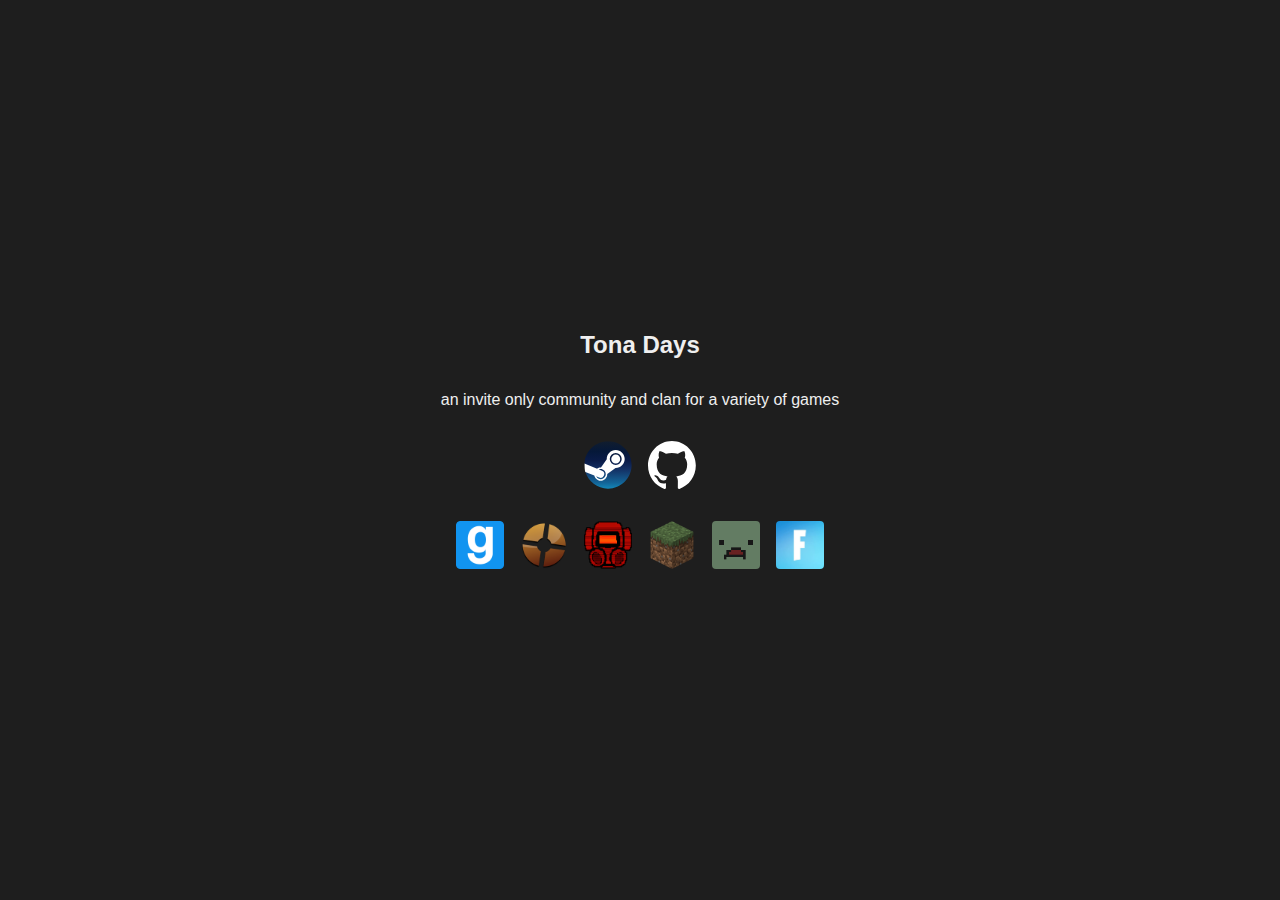
==== src/index.html @ 82498f34 "Create index page" ====
<!DOCTYPE html>
<html lang="en">

<head>
    <meta charset="UTF-8">
    <meta name="viewport" content="width=device-width, initial-scale=1" />
    <meta name="robots" content="noindex">
    <title id="title">Tona Days</title>
    <meta property="og:title" content="Tona Days" />
    <meta property="og:site_name" content="Tona Days" />
    <meta name="description" content="" />
    <meta property="og:description" content="" />
    <meta name="theme-color" content="#aaaaaa" />
    <link rel="stylesheet" href="dark" id="theme">
    <link rel="stylesheet" href="./styles.css" />
    <style>
        body {
            display: flex;
            flex-direction: column;
            justify-content: center;
            align-items: center;
        }
        .row {
            display: flex;
            flex-direction: row;
            flex-wrap: wrap;
            gap: 1rem;
            margin: 1rem;
        }
        .icon {
            height: 3rem;
            width: 3rem;
            border-radius: var(--corners)
        }
    </style>
</head>

<body>
    <h2>Tona Days</h2>
    <p>an invite only community and clan for a variety of games</p>
    <div class="row">
        <a href="https://steamcommunity.com/groups/tonadays"><img class="icon" src="./assets/Steam_icon_logo.svg" alt="Steam Group"></a>
        <a href="https://github.com/tonadays"><img class="icon" src="./assets/github-mark-white.svg" alt="Github"></a>
    </div>
    <div class="row">
        <a href=""><img class="icon" src="./assets/games/gmod.png" alt="Garry's Mod"></a>
        <a href="https://www.teamfortress.com"><img class="icon" src="./assets/games/tf2.png" alt="Team Fortress 2"></a>
        <a href="https://store.steampowered.com/app/1966720/Lethal_Company"><img class="icon" src="./assets/games/lethal company.png" alt="Lethal Company"></a>
        <a href="https://www.minecraft.net"><img class="icon" src="./assets/games/minecraft.png" alt="Minecraft"></a>
        <a href="https://store.steampowered.com/app/304930/Unturned"><img class="icon" src="./assets/games/unturned.png" alt="Unturned"></a>
        <a href="https://fortnite.com"><img class="icon" src="./assets/games/fortnite.jpg" alt="Fortnite"></a>
    </div>
</body>

</html>
---- src/styles.css ----
:root {
    --font-size: 16px;
    --font: -apple-system, BlinkMacSystemFont, "Segoe UI", "Noto Sans", "Open Sans", "Helvetica Neue", Helvetica, Arial, sans-serif;
    --corners: 4px;
    --background-color: #1e1e1e;
    --text-color: #efefef;
    --anchor-color: #8ab4f8;
    --visited-anchor-color: #c58af9;
}

* {
    box-sizing: border-box;
}

[hidden],
template {
    display: none !important;
}

html,
body {
    margin: 0;
    padding: 0;
}

html {
    background: var(--background-color);
    scroll-behavior: smooth;
}

body {
    min-height: 100vh;
    color: var(--text-color);
    font-size: var(--font-size);
    font-family: var(--font);
}

h1,
h2,
h3,
h4,
h5,
h6,
p,
pre {
    margin: 1rem 0;
}

img {
    vertical-align: middle;
}

a[disabled] {
    pointer-events: none;
    cursor: text;
}

a {
    text-decoration: none;
    color: var(--anchor-color);
    outline: none;
}

a:focus-visible {
    outline-style: solid;
    outline-color: currentColor;
    outline-width: 2px;
    outline-offset: 1px;
    border-radius: 3px;
}

a:visited {
    color: var(--visited-anchor-color);
}

a:hover,
a:active {
    text-decoration: underline;
}
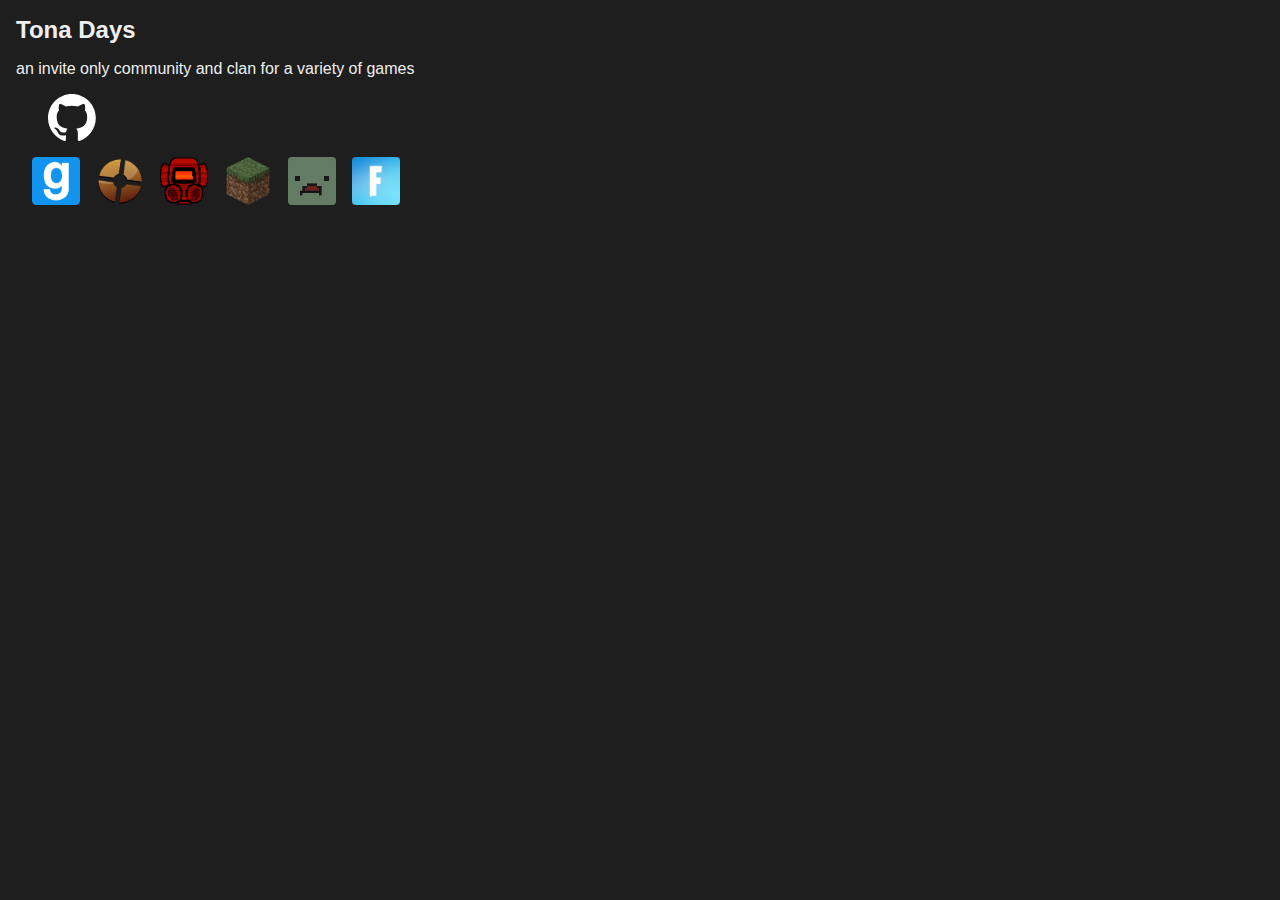
==== commit 50ffd4ca: "tweak css, add margin fix" ====
--- a/src/index.html
+++ b/src/index.html
@@ -8,18 +8,12 @@
     <title id="title">Tona Days</title>
     <meta property="og:title" content="Tona Days" />
     <meta property="og:site_name" content="Tona Days" />
-    <meta name="description" content="" />
-    <meta property="og:description" content="" />
+    <meta name="description" content="an invite only community and clan for a variety of games" />
+    <meta property="og:description" content="an invite only community and clan for a variety of games" />
     <meta name="theme-color" content="#aaaaaa" />
     <link rel="stylesheet" href="dark" id="theme">
     <link rel="stylesheet" href="./styles.css" />
     <style>
-        body {
-            display: flex;
-            flex-direction: column;
-            justify-content: center;
-            align-items: center;
-        }
         .row {
             display: flex;
             flex-direction: row;
@@ -28,14 +22,14 @@
             margin: 1rem;
         }
         .icon {
-            height: 3rem;
-            width: 3rem;
+            max-height: 3rem;
+            max-width: 3rem;
             border-radius: var(--corners)
         }
     </style>
 </head>
 
-<body>
+<body class="content">
     <h2>Tona Days</h2>
     <p>an invite only community and clan for a variety of games</p>
     <div class="row">
--- a/src/styles.css
+++ b/src/styles.css
@@ -76,4 +76,17 @@
 a:hover,
 a:active {
     text-decoration: underline;
+}
+
+.content,
+body.content {
+    padding: 1rem;
+}
+
+.content> :first-child {
+    margin-top: 0;
+}
+
+.content> :last-child {
+    margin-bottom: 0;
 }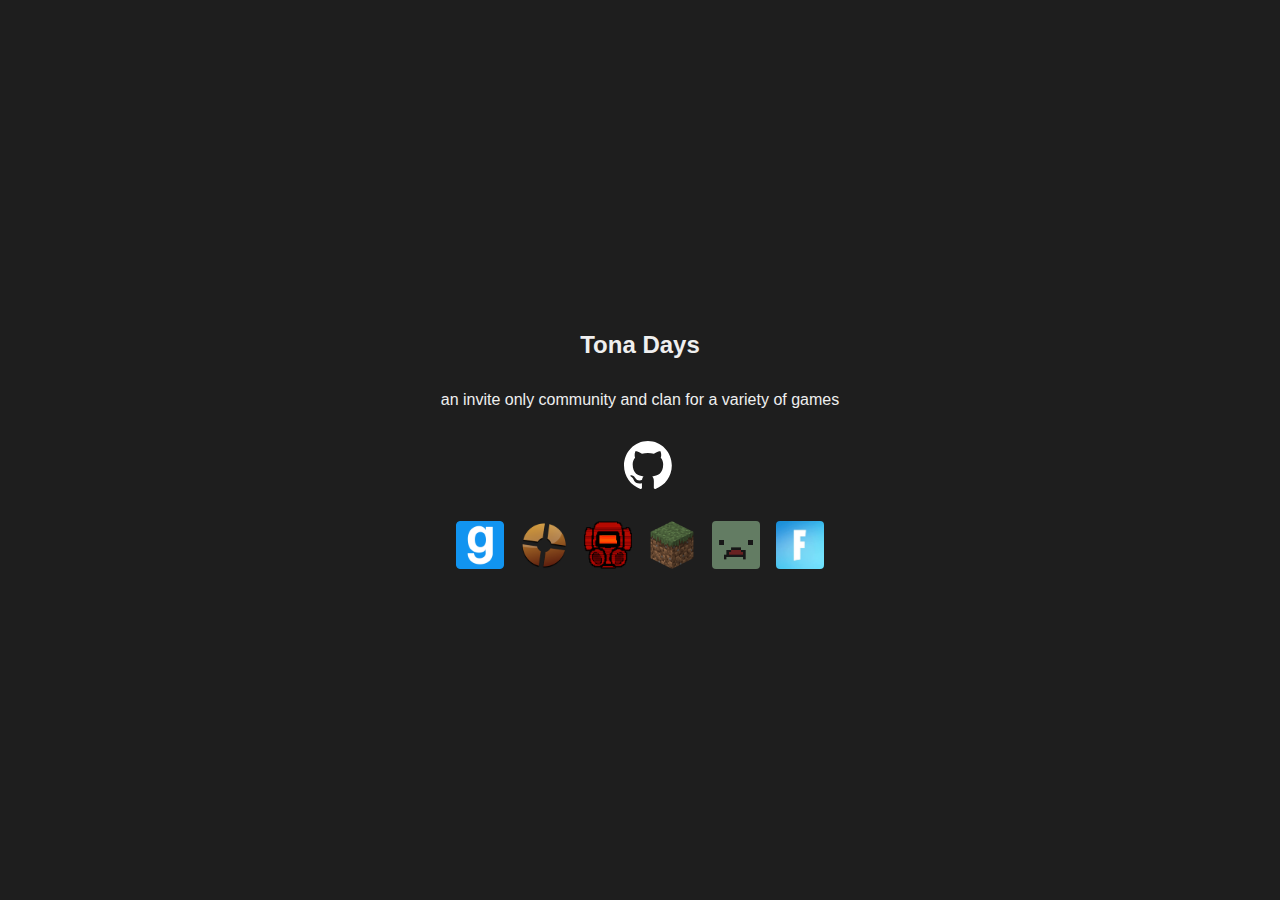
==== commit c6d91bce: "Update index.html" ====
--- a/src/index.html
+++ b/src/index.html
@@ -13,6 +13,7 @@
     <meta name="theme-color" content="#aaaaaa" />
     <link rel="stylesheet" href="dark" id="theme">
     <link rel="stylesheet" href="./styles.css" />
+    <link rel="stylesheet" href="./only-center.css" />
     <style>
         .row {
             display: flex;
--- a/src/only-center.css
+++ b/src/only-center.css
@@ -0,0 +1,6 @@
+body {
+    display: flex;
+    flex-direction: column;
+    justify-content: center;
+    align-items: center;
+}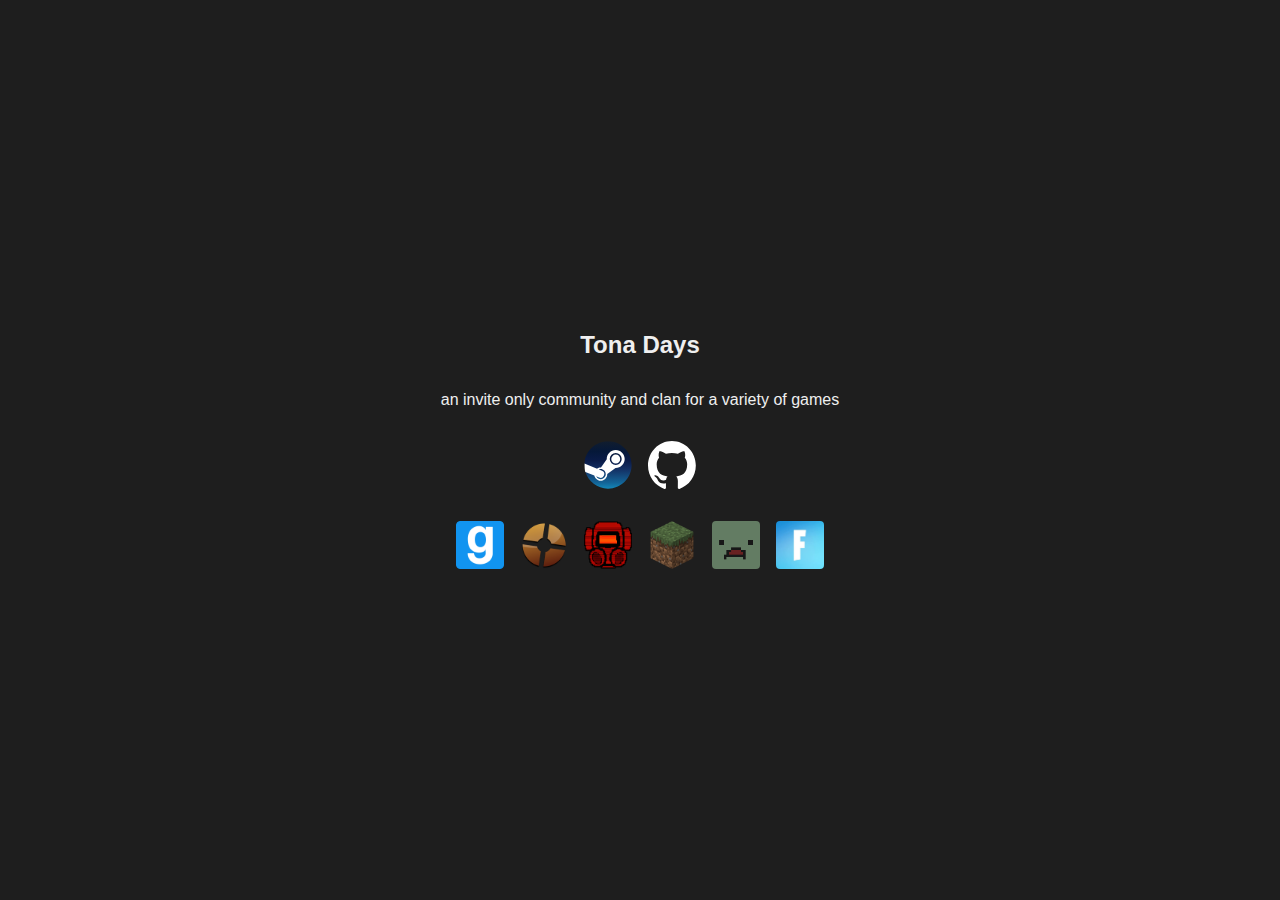
==== commit a2d6d064: "Fix busted steam icon" ====
--- a/src/index.html
+++ b/src/index.html
@@ -27,6 +27,10 @@
             max-width: 3rem;
             border-radius: var(--corners)
         }
+        .icon.svg {
+            height: 3rem;
+            width: 3rem;
+        }
     </style>
 </head>
 
@@ -34,13 +38,13 @@
     <h2>Tona Days</h2>
     <p>an invite only community and clan for a variety of games</p>
     <div class="row">
-        <a href="https://steamcommunity.com/groups/tonadays"><img class="icon" src="./assets/Steam_icon_logo.svg" alt="Steam Group"></a>
-        <a href="https://github.com/tonadays"><img class="icon" src="./assets/github-mark-white.svg" alt="Github"></a>
+        <a href="https://steamcommunity.com/groups/tonadays"><img class="icon svg" src="./assets/Steam_icon_logo.svg" alt="Steam Group"></a>
+        <a href="https://github.com/tonadays"><img class="icon svg" src="./assets/github-mark-white.svg" alt="Github"></a>
     </div>
     <div class="row">
         <a href=""><img class="icon" src="./assets/games/gmod.png" alt="Garry's Mod"></a>
         <a href="https://www.teamfortress.com"><img class="icon" src="./assets/games/tf2.png" alt="Team Fortress 2"></a>
-        <a href="https://store.steampowered.com/app/1966720/Lethal_Company"><img class="icon" src="./assets/games/lethal company.png" alt="Lethal Company"></a>
+        <a href="https://store.steampowered.com/app/1966720/Lethal_Company"><img class="icon" src="./assets/games/lethal-company.png" alt="Lethal Company"></a>
         <a href="https://www.minecraft.net"><img class="icon" src="./assets/games/minecraft.png" alt="Minecraft"></a>
         <a href="https://store.steampowered.com/app/304930/Unturned"><img class="icon" src="./assets/games/unturned.png" alt="Unturned"></a>
         <a href="https://fortnite.com"><img class="icon" src="./assets/games/fortnite.jpg" alt="Fortnite"></a>
